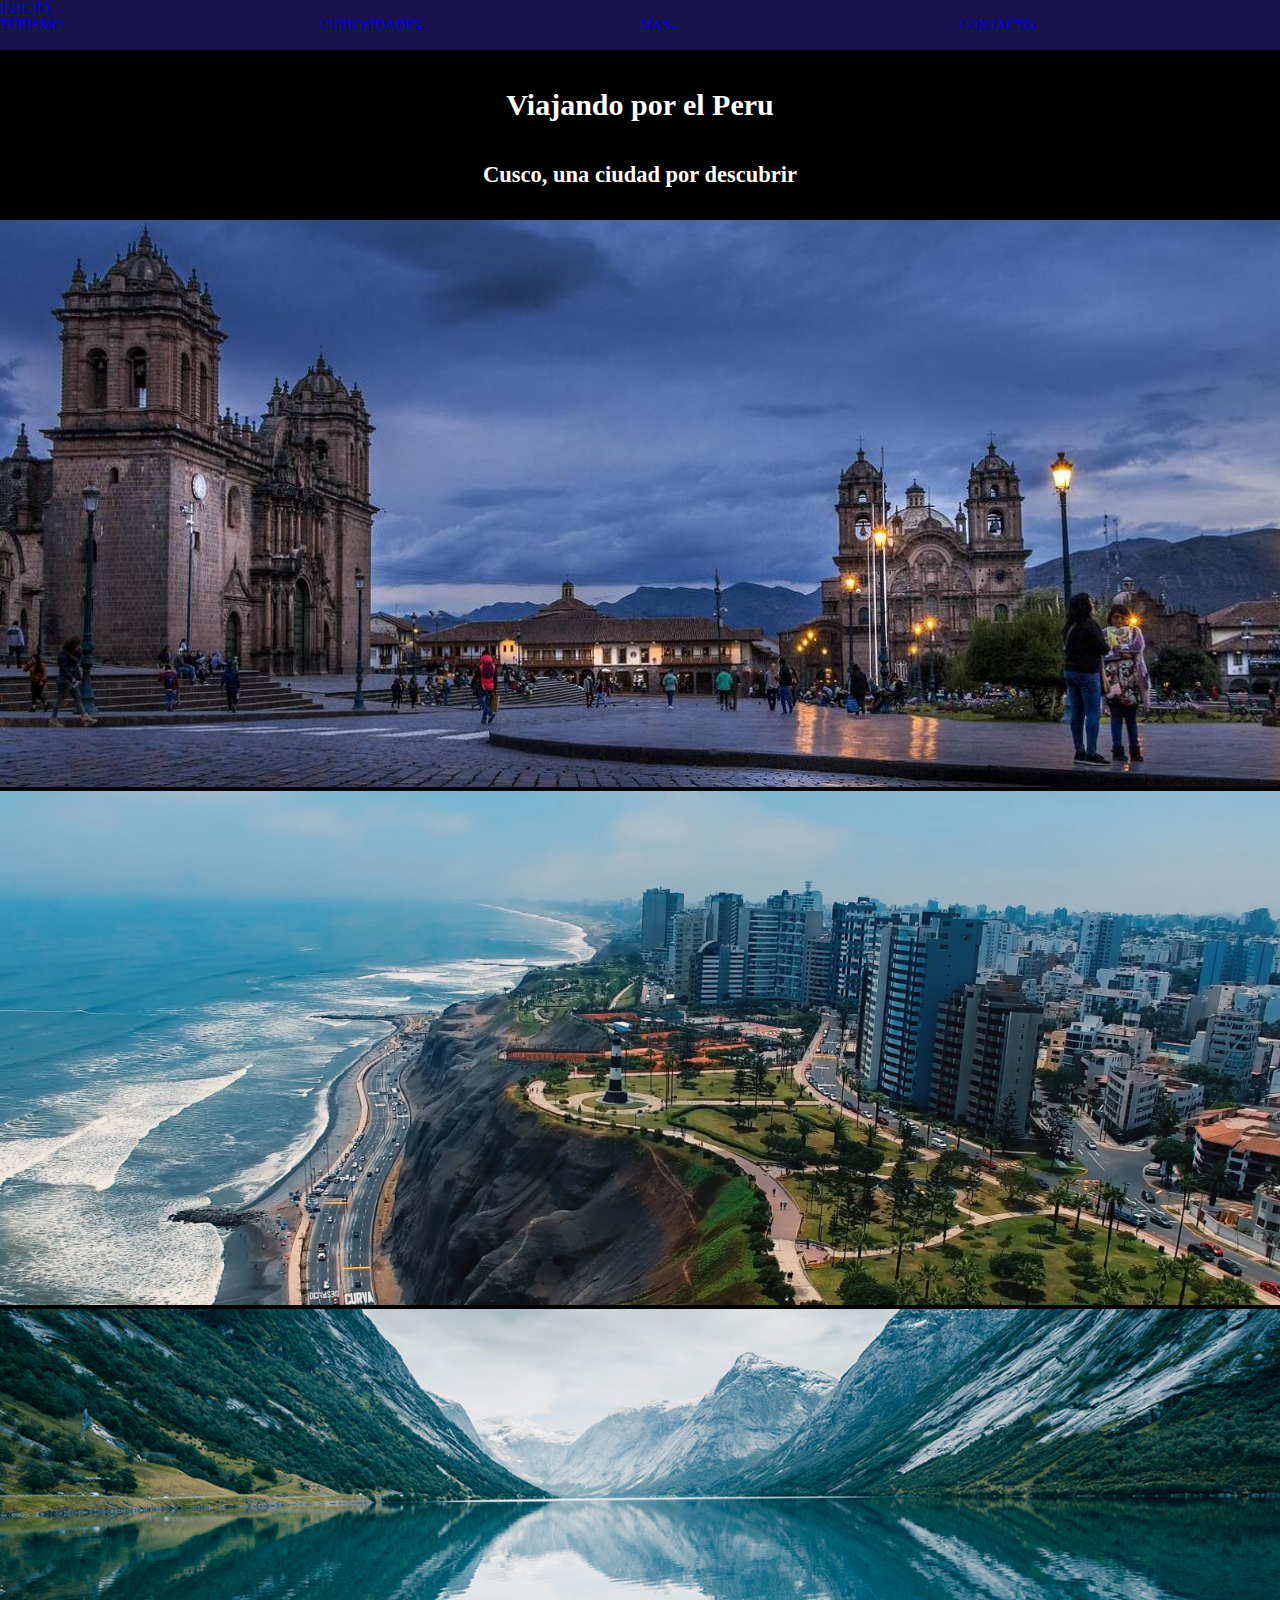
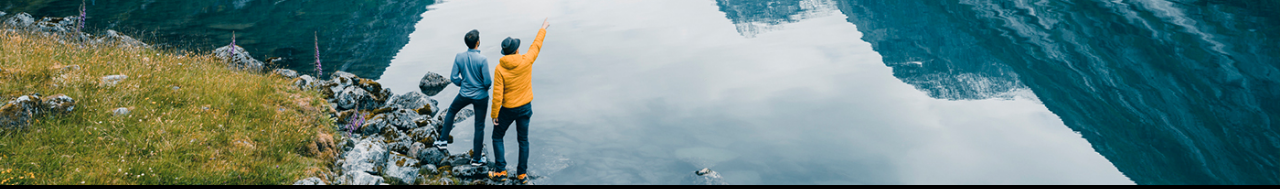
==== index.html @ b0b4d267 "proyecto maquetado con grid y fex" ====
<!DOCTYPE html>
<html lang="en">
<head>
    <meta charset="UTF-8">
    <meta http-equiv="X-UA-Compatible" content="IE=edge">
    <meta name="viewport" content="width=device-width, initial-scale=1.0">
    <title>Document</title>
    <link rel="stylesheet" href="./css/styles.css">
</head>
<body>
    <header>
        <div class="cabecera">
            <div>
                <a href="./index.html">INICIO</a>
            </div>
            <nav>     <!--barra de navegacion-->
                <ul>
                    <li><a href="./pages/turismo.html">TURISMO</a></li>
                    <li><a href="./pages/curiosidades.html">CURIOSIDADES</a></li>
                    <li><a href="./pages/more.html">MAS+</a></li>
                    <li><a href="./pages/contacts.html">CONTACTO</a></li>
                </ul>
            </nav>
        </div>
    </header>
    <main>
        <div class="info"><br>
            <h1>Viajando por el Peru</h1> <br>
            <h2>Cusco, una ciudad por descubrir</h2> <br>      
        </div>
        <img src="assets/foto.jpg" alt="Viajando">  
        <img src="assets/foto1.jpg" alt="Viajando">
        <img src="assets/foto2.jpg" alt="Viajando">
    </main>
</body>
</html>
---- css/styles.css ----
*{
    box-sizing: border-box;
    font-family: 'Baloo 2';
    margin: 0px;
    padding: 0px;
}
body{
    background-color: black;
    color: white;
}

header ul{
    list-style: none;
    font-size: 0 /*truco*/
}
header ul li{
    display: inline-block;
    width: 25%;
    position: relative;
    font-size: 14px;
}

/*encabezado INICIO*/
header{
    overflow: hidden;
    position: relative;
}
.cabecera{
    background: rgb(26, 18, 77);
    height: 50px;
}
main img{
    width:100%;
    background-position: center center;
}
main .info{
    text-align: center;
    font-size: 15px;
    color: white;
    line-height: 30px;
}
    
/*CURIOSIDADES*/
h1{
    text-align: center;
    color: white;
    line-height: 50px;
}
div img{
    background-position: center center;
    display: inline-block;
    margin: 10px;
    padding: 10px;
}

/*turismo*/
.container{
    display: flex;
    flex-direction: row;
    flex-wrap: wrap;
    justify-content: space-evenly;
    align-items: center;
}
.box{
    width: 450px;
    height: 570px;
}
.box-1{
    background-color: rgb(173, 212, 243);
}
.box-2{
    background-color: rgb(210, 230, 245);
}
.box-3{
    background-color: rgb(173, 212, 243);
}

.box img{
    background-position: center center;
}
h3{
    text-align: center;
    font-size: 20px;
    color: black;
    line-height: 30px; 
}
p{
    text-align: center;
    font-size: 17px;
    color: black;
    line-height: 30px; 
}


/*mas+*/
.container-grid{
    display: grid;
    grid-template-columns: 40% 60%;
    gap: 20px;
}

.box-4 {
    background-color: black;
}
.box-5 {
    background-color: black;
}


@media (max-width:576px){
    .container-grid{
        grid-template-columns: 1fr;
        grid-template-rows: repeat(6,1fr);
        grid-template-areas: 
        "box-4"
        "box-5"
        ;
    }
}
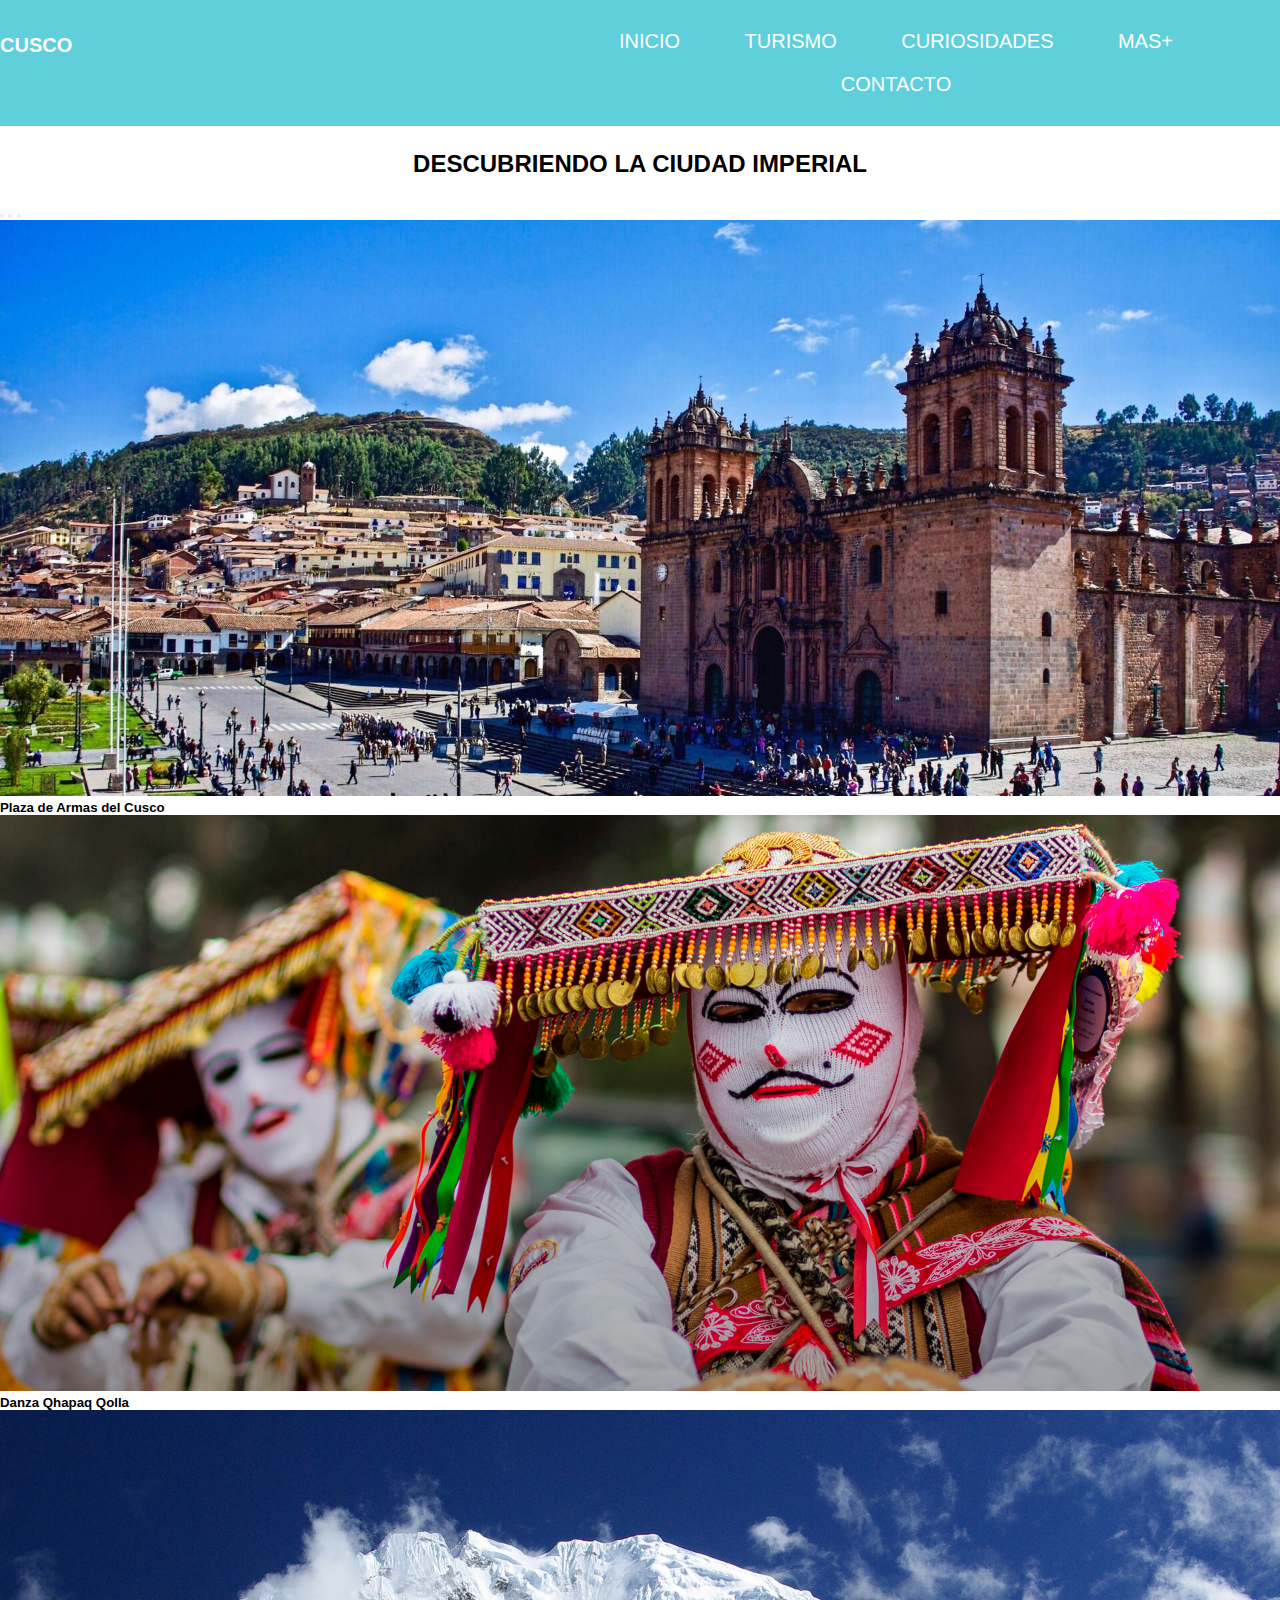
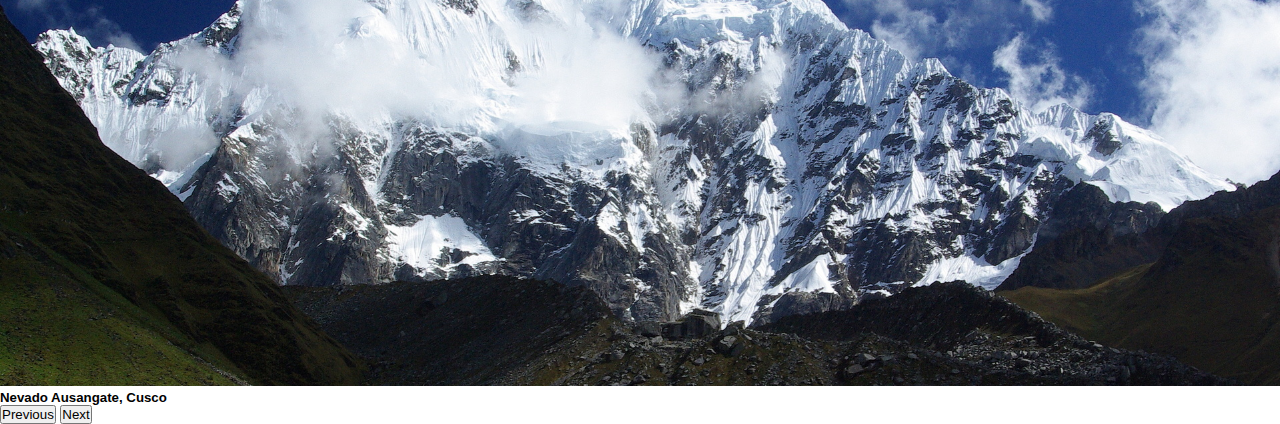
==== commit 953610a3: "agrege bootstrap" ====
--- a/index.html
+++ b/index.html
@@ -5,16 +5,18 @@
     <meta http-equiv="X-UA-Compatible" content="IE=edge">
     <meta name="viewport" content="width=device-width, initial-scale=1.0">
     <title>Document</title>
+    <link href="https://cdn.jsdelivr.net/npm/bootstrap@5.2.2/dist/css/bootstrap.min.css" rel="stylesheet" integrity="sha384-Zenh87qX5JnK2Jl0vWa8Ck2rdkQ2Bzep5IDxbcnCeuOxjzrPF/et3URy9Bv1WTRi" crossorigin="anonymous">
     <link rel="stylesheet" href="./css/styles.css">
 </head>
 <body>
-    <header>
-        <div class="cabecera">
-            <div>
-                <a href="./index.html">INICIO</a>
+    <header class="bloque">
+        <div class="centrar">
+            <div class="logo">
+                <h3>CUSCO</h3>
             </div>
-            <nav>     <!--barra de navegacion-->
+            <nav class="menu-principal">     <!--barra de navegacion-->
                 <ul>
+                    <li><a href="./index.html">INICIO</a></li>
                     <li><a href="./pages/turismo.html">TURISMO</a></li>
                     <li><a href="./pages/curiosidades.html">CURIOSIDADES</a></li>
                     <li><a href="./pages/more.html">MAS+</a></li>
@@ -22,15 +24,50 @@
                 </ul>
             </nav>
         </div>
-    </header>
-    <main>
-        <div class="info"><br>
-            <h1>Viajando por el Peru</h1> <br>
-            <h2>Cusco, una ciudad por descubrir</h2> <br>      
-        </div>
-        <img src="assets/foto.jpg" alt="Viajando">  
-        <img src="assets/foto1.jpg" alt="Viajando">
-        <img src="assets/foto2.jpg" alt="Viajando">
+    </header><br>
+    <h2>DESCUBRIENDO LA CIUDAD IMPERIAL</h2><br>  
+    <main class="container-1">
+        <section>
+            <div id="carouselExampleCaptions" class="carousel slide" data-bs-ride="false">
+                <div class="carousel-indicators">
+                  <button type="button" data-bs-target="#carouselExampleCaptions" data-bs-slide-to="0" class="active" aria-current="true" aria-label="Slide 1"></button>
+                  <button type="button" data-bs-target="#carouselExampleCaptions" data-bs-slide-to="1" aria-label="Slide 2"></button>
+                  <button type="button" data-bs-target="#carouselExampleCaptions" data-bs-slide-to="2" aria-label="Slide 3"></button>
+                </div>
+                <div class="carousel-inner">
+                  <div class="carousel-item active">
+                    <img src="assets/ft5.jpg" class="d-block w-100" alt="...">
+                    <div class="carousel-caption d-none d-md-block">
+                      <h5>Plaza de Armas del Cusco</h5>
+                    </div>
+                  </div>
+                  <div class="carousel-item">
+                    <img src="assets/ft4.jpg" class="d-block w-100" alt="...">
+                    <div class="carousel-caption d-none d-md-block">
+                      <h5>Danza Qhapaq Qolla</h5>
+                    </div>
+                  </div>
+                  <div class="carousel-item">
+                    <img src="assets/ft3.jpg" class="d-block w-100" alt="...">
+                    <div class="carousel-caption d-none d-md-block">
+                      <h5>Nevado Ausangate, Cusco</h5>
+                    </div>
+                  </div>
+                </div>
+                <button class="carousel-control-prev" type="button" data-bs-target="#carouselExampleCaptions" data-bs-slide="prev">
+                  <span class="carousel-control-prev-icon" aria-hidden="true"></span>
+                  <span class="visually-hidden">Previous</span>
+                </button>
+                <button class="carousel-control-next" type="button" data-bs-target="#carouselExampleCaptions" data-bs-slide="next">
+                  <span class="carousel-control-next-icon" aria-hidden="true"></span>
+                  <span class="visually-hidden">Next</span>
+                </button>
+              </div>
+        </section>
     </main>
+
+    <!--script-->
+    <script src="https://cdn.jsdelivr.net/npm/@popperjs/core@2.11.6/dist/umd/popper.min.js" integrity="sha384-oBqDVmMz9ATKxIep9tiCxS/Z9fNfEXiDAYTujMAeBAsjFuCZSmKbSSUnQlmh/jp3" crossorigin="anonymous"></script>
+    <script src="https://cdn.jsdelivr.net/npm/bootstrap@5.2.2/dist/js/bootstrap.min.js" integrity="sha384-IDwe1+LCz02ROU9k972gdyvl+AESN10+x7tBKgc9I5HFtuNz0wWnPclzo6p9vxnk" crossorigin="anonymous"></script>
 </body>
 </html>--- a/css/styles.css
+++ b/css/styles.css
@@ -1,34 +1,64 @@
 *{
     box-sizing: border-box;
-    font-family: 'Baloo 2';
+    font-family: 'Lucida Sans', 'Lucida Sans Regular', 'Lucida Grande', 'Lucida Sans Unicode', Geneva, Verdana, sans-serif;
     margin: 0px;
     padding: 0px;
 }
 body{
-    background-color: black;
-    color: white;
+    background-color: white;
+    color: black;
 }
 
-header ul{
-    list-style: none;
-    font-size: 0 /*truco*/
+
+/*INICIO*/
+
+/*Cabecera: Logo y Menu-principal*/
+.bloque{
+    width: 100%;
+    height: auto;
+    overflow: hidden;
+    background-color: rgb(94, 207, 219);
 }
-header ul li{
-    display: inline-block;
-    width: 25%;
-    position: relative;
-    font-size: 14px;
+.centrar{
+    width: 100%;
+    height: auto;
+    overflow: hidden;
+    margin: auto;
+    text-align: center;
+    padding: 20px 0px;
+}
+.logo{
+    margin-top: 10px;
+    width: 30%;
+    float: left;
+}
+.logo h3{
+    color: #fff;
+    text-align: left;
 }
 
-/*encabezado INICIO*/
-header{
-    overflow: hidden;
-    position: relative;
+.menu-principal{
+    width: 60%;
+    float: right;
 }
-.cabecera{
-    background: rgb(26, 18, 77);
-    height: 50px;
+
+.menu-principal div a{
+    display: flex;
 }
+
+.menu-principal ul li{
+    list-style: none;
+    display: inline-block;
+    padding: 10px 30px;
+}
+
+.menu-principal ul li a{
+    color: #fff;
+    text-decoration: none;
+    font-size: 20px;
+}
+
+/*CUERPO*/
 main img{
     width:100%;
     background-position: center center;
@@ -36,21 +66,20 @@
 main .info{
     text-align: center;
     font-size: 15px;
-    color: white;
+    color: black;
     line-height: 30px;
 }
     
 /*CURIOSIDADES*/
 h1{
     text-align: center;
-    color: white;
+    color: black;
     line-height: 50px;
 }
-div img{
-    background-position: center center;
-    display: inline-block;
-    margin: 10px;
-    padding: 10px;
+h2{
+    text-align: center;
+    color: black;
+    line-height: 40px;
 }
 
 /*turismo*/
@@ -62,7 +91,7 @@
     align-items: center;
 }
 .box{
-    width: 450px;
+    width: 430px;
     height: 570px;
 }
 .box-1{
@@ -99,12 +128,32 @@
     gap: 20px;
 }
 
-.box-4 {
-    background-color: black;
+
+/*contacto*/
+form{
+    width: 500px;
+    margin: auto;
+    background: rgb(94, 207, 219);
+    padding: 20px 50px;
+    box-sizing: border-box;
+    margin-top: 20px;
+    border-radius: 7px;
 }
-.box-5 {
-    background-color: black;
+form h2{
+    color: black;
+    text-align: center;
+    margin: 0;
+    font-size: 30px;
+    margin-bottom: 30px;
 }
+
+input textarea{
+    width: 100%;
+    margin-bottom: 20px;
+    padding: 7px;
+    box-sizing: border-box;
+}
+
 
 
 @media (max-width:576px){
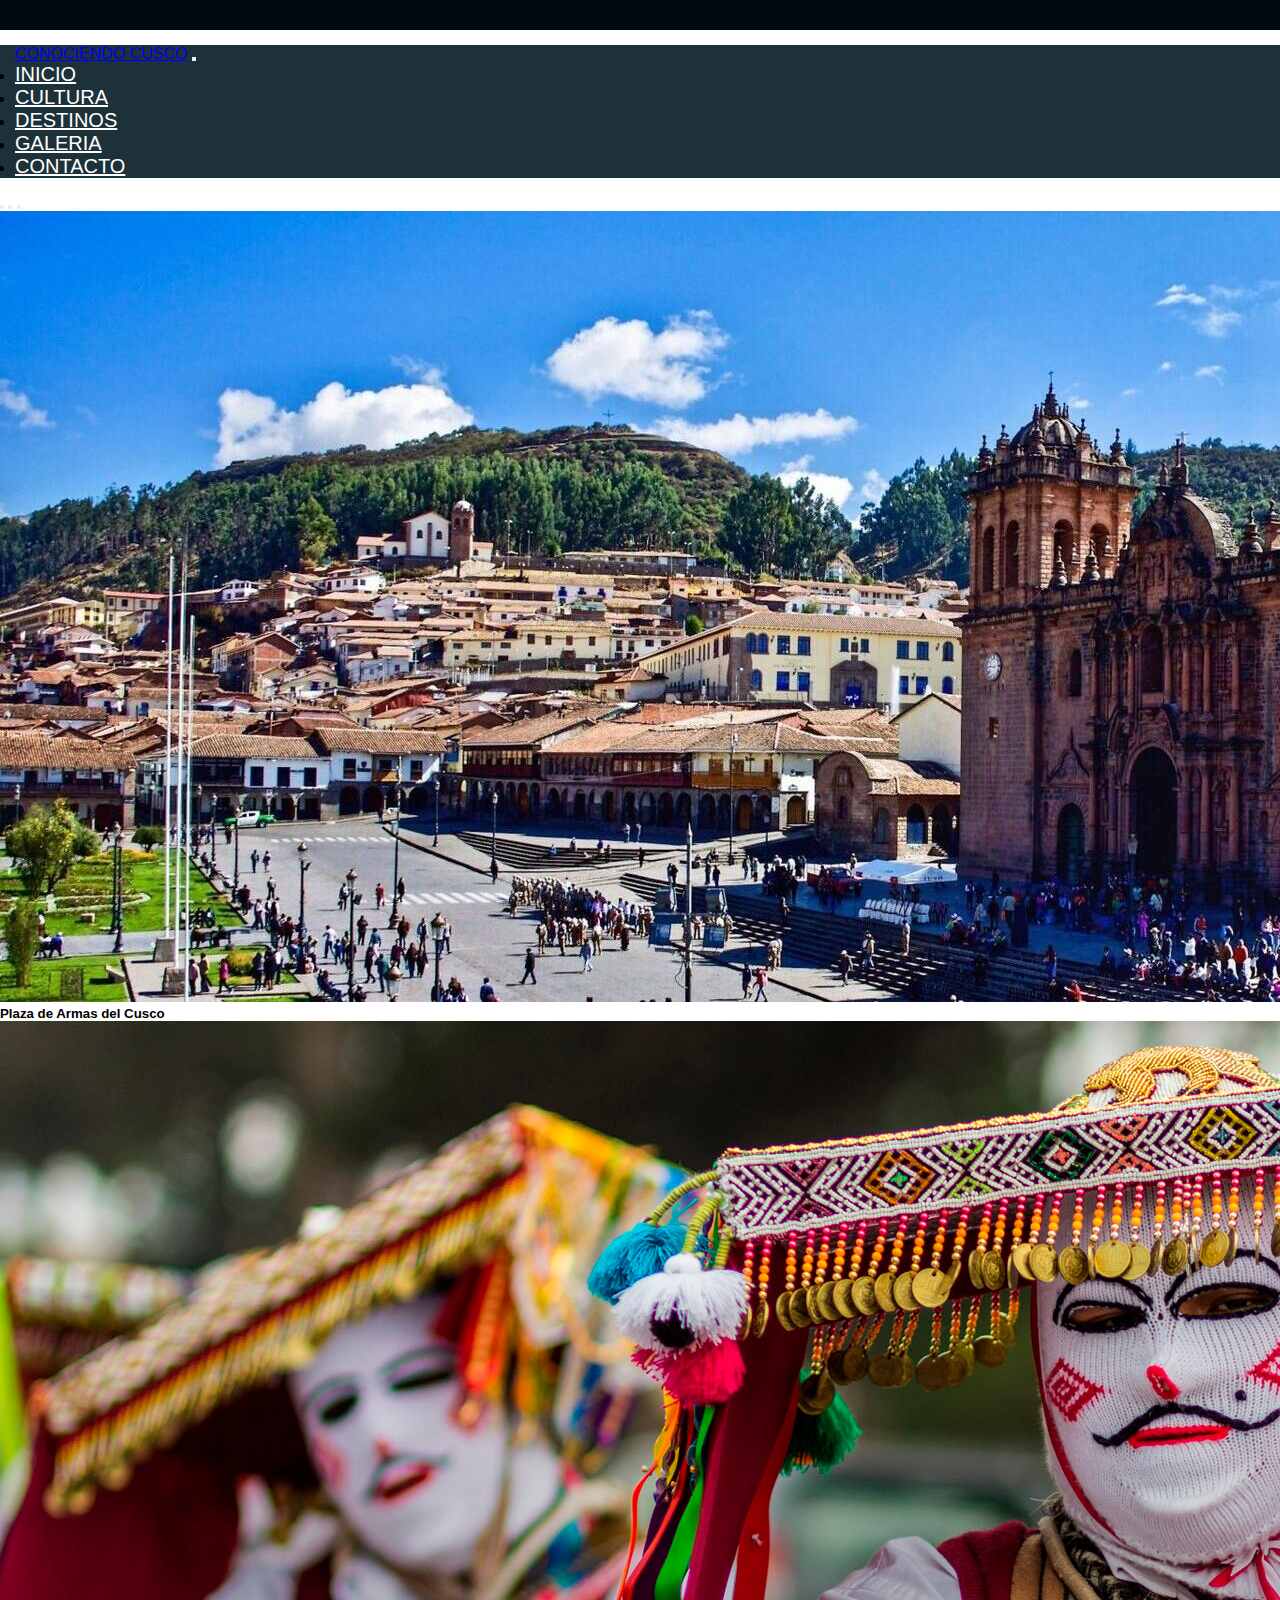
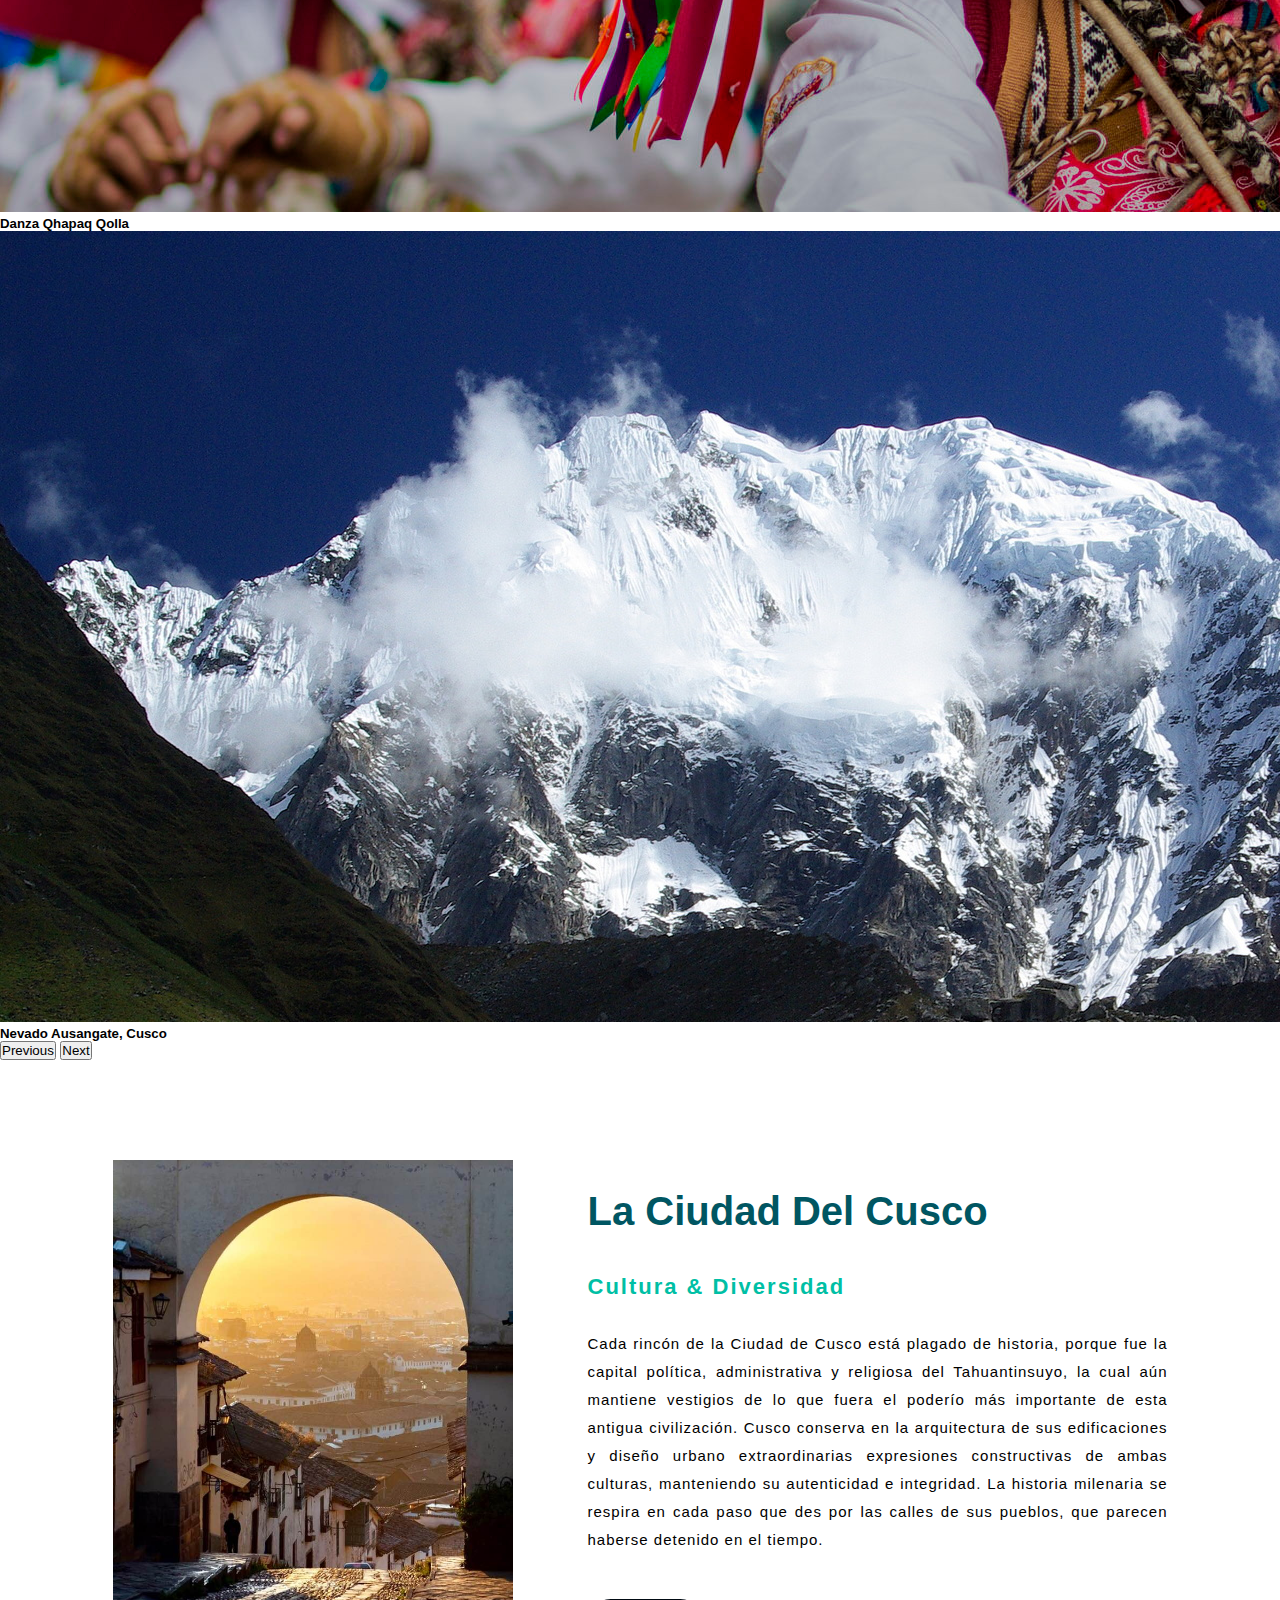
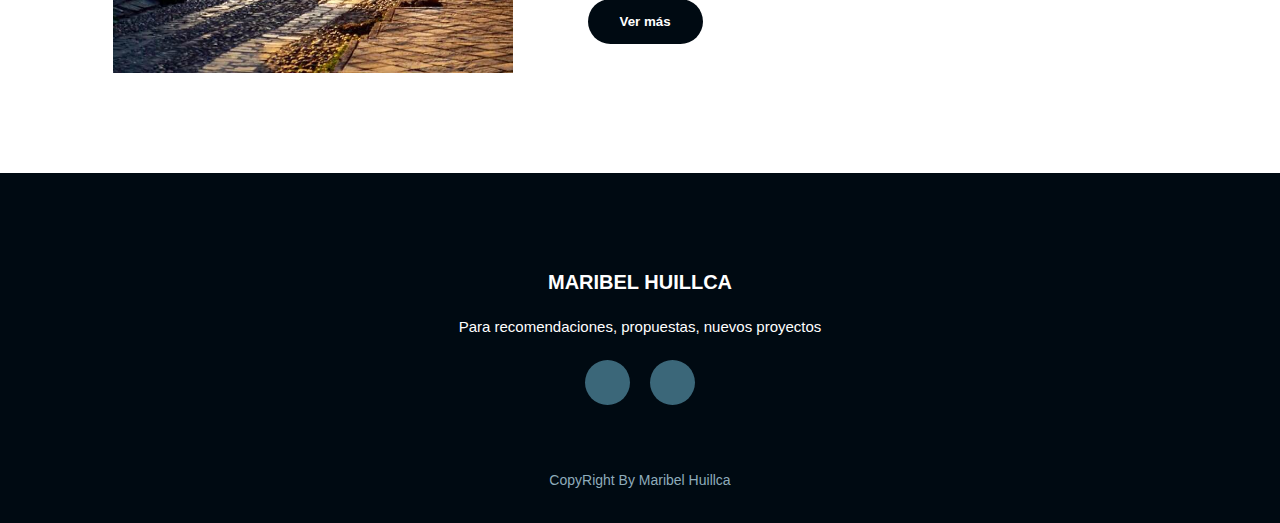
==== commit 3d1a8905: "Actualizacion de contenido" ====
--- a/index.html
+++ b/index.html
@@ -7,64 +7,101 @@
     <title>Document</title>
     <link href="https://cdn.jsdelivr.net/npm/bootstrap@5.2.2/dist/css/bootstrap.min.css" rel="stylesheet" integrity="sha384-Zenh87qX5JnK2Jl0vWa8Ck2rdkQ2Bzep5IDxbcnCeuOxjzrPF/et3URy9Bv1WTRi" crossorigin="anonymous">
     <link rel="stylesheet" href="./css/styles.css">
+    <link rel="stylesheet" href="https://cdnjs.cloudflare.com/ajax/libs/font-awesome/6.2.1/css/all.min.css" integrity="sha512-MV7K8+y+gLIBoVD59lQIYicR65iaqukzvf/nwasF0nqhPay5w/9lJmVM2hMDcnK1OnMGCdVK+iQrJ7lzPJQd1w==" crossorigin="anonymous" referrerpolicy="no-referrer" />
 </head>
 <body>
-    <header class="bloque">
-        <div class="centrar">
-            <div class="logo">
-                <h3>CUSCO</h3>
+    <!-- BARRA DE NAVEGACION -->
+    <div class="bloque">     </div>
+    <header>
+      <div class="container-fluid">
+        <nav class="navbar navbar-expand-md navbar-dark" style="background-color:#1c313a">
+            <div class="container-fluid">
+                <a href="./index.html" class="navbar-brand">CONOCIENDO CUSCO</a>
+                <button type="button" class="navbar-toggler" data-bs-toggle="collapse" data-bs-target="#MenuNavegacion">
+                    <span class="navbar-toggler-icon"></span>
+                </button>
+                <div id="MenuNavegacion" class="collapse navbar-collapse">
+                    <ul class="navbar-nav ms-auto">
+                        <li class="nav-item"><a class="nav-link colorbarra" href="./index.html">INICIO</a></li>
+                        <li class="nav-item"><a class="nav-link colorbarra" href="./pages/cultura.html">CULTURA</a></li>
+                        <li class="nav-item"><a class="nav-link colorbarra" href="./pages/destinos.html">DESTINOS</a></li>
+                        <li class="nav-item"><a class="nav-link colorbarra" href="./pages/galeria.html">GALERIA</a></li>
+                        <li class="nav-item"><a class="nav-link colorbarra" href="./pages/contacto.html">CONTACTO</a></li>
+                    </ul>
+                </div>
             </div>
-            <nav class="menu-principal">     <!--barra de navegacion-->
-                <ul>
-                    <li><a href="./index.html">INICIO</a></li>
-                    <li><a href="./pages/turismo.html">TURISMO</a></li>
-                    <li><a href="./pages/curiosidades.html">CURIOSIDADES</a></li>
-                    <li><a href="./pages/more.html">MAS+</a></li>
-                    <li><a href="./pages/contacts.html">CONTACTO</a></li>
-                </ul>
-            </nav>
-        </div>
-    </header><br>
-    <h2>DESCUBRIENDO LA CIUDAD IMPERIAL</h2><br>  
+        </nav> 
+      </div>
+    </header>
+
+  <!-- FIN BARRA DE NAVEGACION -->
+
+    <!-- CARRUSEL -->
     <main class="container-1">
         <section>
             <div id="carouselExampleCaptions" class="carousel slide" data-bs-ride="false">
                 <div class="carousel-indicators">
-                  <button type="button" data-bs-target="#carouselExampleCaptions" data-bs-slide-to="0" class="active" aria-current="true" aria-label="Slide 1"></button>
-                  <button type="button" data-bs-target="#carouselExampleCaptions" data-bs-slide-to="1" aria-label="Slide 2"></button>
-                  <button type="button" data-bs-target="#carouselExampleCaptions" data-bs-slide-to="2" aria-label="Slide 3"></button>
+                    <button type="button" data-bs-target="#carouselExampleCaptions" data-bs-slide-to="0" class="active" aria-current="true" aria-label="Slide 1"></button>
+                    <button type="button" data-bs-target="#carouselExampleCaptions" data-bs-slide-to="1" aria-label="Slide 2"></button>
+                    <button type="button" data-bs-target="#carouselExampleCaptions" data-bs-slide-to="2" aria-label="Slide 3"></button>
                 </div>
                 <div class="carousel-inner">
-                  <div class="carousel-item active">
-                    <img src="assets/ft5.jpg" class="d-block w-100" alt="...">
-                    <div class="carousel-caption d-none d-md-block">
-                      <h5>Plaza de Armas del Cusco</h5>
+                    <div class="carousel-item active">
+                        <img src="assets/ft5.jpg" class="d-block w-100" alt="...">
+                        <div class="carousel-caption d-none d-md-block">
+                        <h5>Plaza de Armas del Cusco</h5>
                     </div>
-                  </div>
-                  <div class="carousel-item">
+                </div>
+                <div class="carousel-item">
                     <img src="assets/ft4.jpg" class="d-block w-100" alt="...">
                     <div class="carousel-caption d-none d-md-block">
-                      <h5>Danza Qhapaq Qolla</h5>
+                        <h5>Danza Qhapaq Qolla</h5>
                     </div>
-                  </div>
-                  <div class="carousel-item">
+                </div>
+                <div class="carousel-item">
                     <img src="assets/ft3.jpg" class="d-block w-100" alt="...">
                     <div class="carousel-caption d-none d-md-block">
-                      <h5>Nevado Ausangate, Cusco</h5>
+                        <h5>Nevado Ausangate, Cusco</h5>
                     </div>
-                  </div>
+                </div>
                 </div>
                 <button class="carousel-control-prev" type="button" data-bs-target="#carouselExampleCaptions" data-bs-slide="prev">
-                  <span class="carousel-control-prev-icon" aria-hidden="true"></span>
-                  <span class="visually-hidden">Previous</span>
+                    <span class="carousel-control-prev-icon" aria-hidden="true"></span>
+                    <span class="visually-hidden">Previous</span>
                 </button>
                 <button class="carousel-control-next" type="button" data-bs-target="#carouselExampleCaptions" data-bs-slide="next">
-                  <span class="carousel-control-next-icon" aria-hidden="true"></span>
-                  <span class="visually-hidden">Next</span>
+                    <span class="carousel-control-next-icon" aria-hidden="true"></span>
+                    <span class="visually-hidden">Next</span>
                 </button>
-              </div>
+            </div>
         </section>
     </main>
+
+    <!-- SECTION -->
+    <section class="about">
+        <div class="main">
+            <img src="./assets/santa ana.jpg">
+            <div class="about-text">
+                <h2>La ciudad del Cusco</h2>
+                <h5>Cultura & diversidad</h5>
+                <p>Cada rincón de la Ciudad de Cusco está plagado de historia, porque fue la capital política, administrativa y religiosa del Tahuantinsuyo, la cual aún mantiene vestigios de lo que fuera el poderío más importante de esta antigua civilización.  Cusco conserva en la arquitectura de sus edificaciones y diseño urbano extraordinarias expresiones constructivas de ambas culturas, manteniendo su autenticidad e integridad. La historia milenaria se respira en cada paso que des por las calles de sus pueblos, que parecen haberse detenido en el tiempo. </p>
+                <button type="button"><a href="./pages/cultura.html">Ver más</a></button>
+            </div>
+        </div>
+    </section>
+
+    <!-- FOOTER -->
+    <footer>
+        <div class="footer-container">
+            <p>MARIBEL HUILLCA</p>
+            <p>Para recomendaciones, propuestas, nuevos proyectos</p>
+            <div class="social">
+                <a href="#"><i class="fa-brands fa-facebook"></i></a>
+                <a href="#"><i class="fa-brands fa-instagram"></i></a>
+            </div>
+            <p class="end">CopyRight By Maribel Huillca</p>
+        </div>
+    </footer>
 
     <!--script-->
     <script src="https://cdn.jsdelivr.net/npm/@popperjs/core@2.11.6/dist/umd/popper.min.js" integrity="sha384-oBqDVmMz9ATKxIep9tiCxS/Z9fNfEXiDAYTujMAeBAsjFuCZSmKbSSUnQlmh/jp3" crossorigin="anonymous"></script>
--- a/css/styles.css
+++ b/css/styles.css
@@ -10,159 +10,744 @@
 }
 
 
-/*INICIO*/
-
-/*Cabecera: Logo y Menu-principal*/
+/*-----------------------------------------------INICIO------------------------------------------------------*/
 .bloque{
+    height: 30px;
+    background-color: #000a12;
+}
+/*BARRA DE NAVEGACION*/
+header{
+    background-color: #1c313a;
+}
+.colorbarra{
+    color: white;
+    font-size: 20px;
+}
+.container-fluid .container-fluid{
+    margin: 15px;
+}
+/*FIN BARRA DE NAVEGACION*/
+
+/*CUERPO INICIO*/
+.about{
     width: 100%;
+    padding: 100px 0px;
+    background-color: white;
+}
+.about img{
     height: auto;
+    width: 400px;
+}
+.about-text{
+    width: 580px;
+}
+.main{
+    width: 1130px;
+    max-width: 95%;
+    margin: 0 auto;
+    display: flex;
+    align-items: center;
+    justify-content: space-around;
+}
+.about-text h2{
+    color: #005662;
+    font-size: 40px;
+    text-transform: capitalize;
+    margin-bottom: 40px;
+    text-align: left;
+}
+.about-text h5{
+    color: #00bfa5;
+    letter-spacing: 2px;
+    font-size: 22px;
+    margin-bottom: 30px;
+    text-transform: capitalize;
+}
+.about-text p{
+    letter-spacing: 1px;
+    line-height: 28px;
+    font-size: 15px;
+    margin-bottom: 45px;
+    text-align: justify;
+}
+.about button{
+    background-color: #000a12;
+    border: 2px solid transparent;
+    font-weight: bold;
+    padding: 13px 30px;
+    border-radius: 30px;
+    transition: .4s;
+}
+.about button a{
+    color: white;
+    text-decoration: none;
+}
+.about button:hover{
+    border: 2px solid #00bfa5;
+    cursor: pointer;
+}
+/*FIN CUERPO*/
+/*FOOTER*/
+footer{
+    position: relative;
+    bottom: 0;
+    width: 100%;
+    height: 350px;
+    background:  #000a12;
+    display: flex;
+    flex-direction: column;
+    align-items: center;
+    justify-content: center;
+}
+
+.footer-container{
+    width: 100%;
+    height: 300px;
+    display: flex;
+    flex-direction: column;
+    align-items: center;
+    justify-content: center;
+}
+
+footer p:nth-child(1){
+    font-size: 20px;
+    color: white;
+    margin-bottom: 20px;
+    font-weight: bold;
+}
+footer p:nth-child(2){
+    font-size: 15px;
+    color: white;
+    width: 500px;
+    text-align: center;
+    line-height: 26px;
+}
+.social{
+    display: flex;
+}
+.social a{
+    width: 45px;
+    height: 45px;
+    display: flex;
+    align-items: center;
+    justify-content: center;
+    background: #3b6779;
+    border-radius: 50%;
+    margin: 20px 10px;
+    color: white;
+    text-decoration: none;
+    font-size: 20px;
+}
+.social a:hover{
+    transform: scale(1.3);
+    transition: 0.3s;
+}
+.end{
+    position: absolute;
+    color: #8eacbb;
+    bottom: 35px;
+    font-size: 14px;
+}
+/*FIN DEL FOOTER*/
+
+/*-------------------------------------------FIN INICIO------------------------------------------------------*/
+/*---------------------------------------------CULTURA------------------------------------------------------*/
+.letras{
+    background: white;
+    width: 100%;
+    padding: 50px 60px;
+}
+.title h2{
+    color: #02535c;
+    font-size: 40px;
+    margin: 15px auto;
+    text-align: center;
+}
+.box-letras{
+    display: flex;
+    width: auto;
+    padding: 0px 10px;
+}
+.card-text{
+    width: 32%;
+    height: 345px;
+    padding: 20px 25px;
+    background: #bbe4e9;
+    border-radius: 20px;
+    margin: 15px 15px;
+    position: relative;
     overflow: hidden;
-    background-color: rgb(94, 207, 219);
-}
-.centrar{
-    width: 100%;
-    height: auto;
+}
+.card-text-1{
+    width: 32%;
+    height: 345px;
+    padding: 20px 25px;
+    background: #bbe4e9;
+    border-radius: 20px;
+    margin: 15px 15px;
+    position: relative;
     overflow: hidden;
-    margin: auto;
+}
+.card-text h5{
+    color: #1c313a;
+    font-size: 23px;
     text-align: center;
     padding: 20px 0px;
 }
-.logo{
-    margin-top: 10px;
+.card-text p{
+    color: black;
+    text-align: justify;
+    font-size: 15px;
+    line-height: 27px;
+    margin: 0px 10px;
+}
+.card-text-1 img{
+    width: 450px;
+    height: auto;
+}
+
+/*------------------------------------------FIN CULTURA------------------------------------------------------*/
+/*---------------------------------------------DESTINOS------------------------------------------------------*/
+/*CUERPO INICIO*/
+.info-1{
+    width: 100%;
+    padding: 50px 0px;
+    background-color: white;
+}
+.info-1 img{
+    height: auto;
+    width: 430px;
+}
+.info-1-text{
+    width: 550px;
+    padding: 30px 0px;
+}
+.main-1{
+    width: 1130px;
+    max-width: 100%;
+    margin: 10px auto;
+    display: flex;
+    align-items: center;
+    justify-content: space-around;
+}
+.info-1-text h2{
+    color: #005662;
+    font-size: 33px;
+    text-transform: capitalize;
+    margin-bottom: 20px;
+    text-align: left;
+}
+.info-1-text h5{
+    color: #00bfa5;
+    letter-spacing: 2px;
+    font-size: 20px;
+    margin-bottom: 30px;
+    text-transform: capitalize;
+}
+.info-1-text p{
+    letter-spacing: 1px;
+    line-height: 28px;
+    font-size: 15px;
+    margin-bottom: 10px;
+    text-align: justify;
+}
+/*FIN CUERPO*/
+/*-----------------------------------------FIN DESTINOS------------------------------------------------------*/
+/*----------------------------------------------GALERIA------------------------------------------------------*/
+.gallery-container{
+    display: grid;
+    grid-template-columns: repeat(6, 1fr);
+    grid-auto-flow: 150px;
+    padding: 30px;
+    grid-gap: 10px;
+}   
+.gallery-img{
+    width: 100%;
+    height: 100%;
+    object-fit: cover;
+}
+
+.gallery-item:nth-child(1){
+    grid-column-start: span 2;
+}
+.gallery-item:nth-child(2){
+    grid-column-start: span 2;
+}
+.gallery-item:nth-child(3){
+    grid-column-start: span 2;
+}
+.gallery-item:nth-child(4){
+    grid-column-start: span 2;
+    grid-row-start: span 2;
+}
+.gallery-item:nth-child(6){
+    grid-column-start: span 3;
+}
+.gallery-item:nth-child(7){
+    grid-column-start: span 2;
+}
+.gallery-item:nth-child(8){
+    grid-column-start: span 2;
+}
+.gallery-item:nth-child(12){
+    grid-column-start: span 3;
+    grid-row-start: span 2;
+}
+/*-----------------------------------------FIN GALERIA------------------------------------------------------*/
+/*------------------------------------------CONTACTO--------------------------------------------------------*/
+.contact-box{
+    width: 80%;
+    margin-left: auto;
+    margin-right: auto;
+    padding: 2em;
+    background-color: white;
+}
+.contact-wrapper{
+    box-shadow: 0 0 10px 0;
+    height: auto;
+    display: flex;
+}
+.contact-form{
+    background: #005662;
+    padding: 30px 0px;
+    width: 70%;
+}
+.contact-form form{
+    display: grid;
+    grid-template-columns: 1fr 1fr;
+}
+.contact-form form .block{
+    grid-column: 1/3;
+}
+.contact-form form p{
+    margin: 0 10px;
+    padding: 10px;
+}
+.contact-form h3{
+    color: white;
+    padding: 20px;
+}
+.contact-form form label{
+    color: white;
+}
+.contact-form form button,
+.contact-form form input,
+.contact-form form textarea{
+    width: 100%;
+    padding: 0.7em;
+    border: none;
+    background: none;
+    border-bottom: 2px solid #00bfa5;
+    outline: 0;
+    color: white;
+}
+.contact-form form button{
+    background: #00bfa5;
+    color: white;
+    border: 0;
+    text-transform: uppercase;
+    padding: 1.5em;
+}
+.contact-form form button:hover,
+.contact-form form button:focus{
+    background: #00bfa5;
+    color: white;
+}
+
+.contact-info{
+    background-color: #1c313a;
+    padding: 30px 30px;
     width: 30%;
-    float: left;
-}
-.logo h3{
-    color: #fff;
-    text-align: left;
-}
-
-.menu-principal{
-    width: 60%;
-    float: right;
-}
-
-.menu-principal div a{
-    display: flex;
-}
-
-.menu-principal ul li{
+}
+
+.contact-info ul,
+.contact-info p{
+    text-align: justify;
+    color: white;
+    font-size: 14px;
+}
+
+.contact-info ul li{
     list-style: none;
-    display: inline-block;
-    padding: 10px 30px;
-}
-
-.menu-principal ul li a{
-    color: #fff;
-    text-decoration: none;
-    font-size: 20px;
-}
-
-/*CUERPO*/
-main img{
-    width:100%;
-    background-position: center center;
-}
-main .info{
-    text-align: center;
-    font-size: 15px;
-    color: black;
-    line-height: 30px;
-}
-    
-/*CURIOSIDADES*/
-h1{
-    text-align: center;
-    color: black;
-    line-height: 50px;
-}
-h2{
-    text-align: center;
-    color: black;
-    line-height: 40px;
-}
-
-/*turismo*/
-.container{
-    display: flex;
-    flex-direction: row;
-    flex-wrap: wrap;
-    justify-content: space-evenly;
-    align-items: center;
-}
-.box{
-    width: 430px;
-    height: 570px;
-}
-.box-1{
-    background-color: rgb(173, 212, 243);
-}
-.box-2{
-    background-color: rgb(210, 230, 245);
-}
-.box-3{
-    background-color: rgb(173, 212, 243);
-}
-
-.box img{
-    background-position: center center;
-}
-h3{
-    text-align: center;
-    font-size: 20px;
-    color: black;
-    line-height: 30px; 
-}
-p{
-    text-align: center;
-    font-size: 17px;
-    color: black;
-    line-height: 30px; 
-}
-
-
-/*mas+*/
-.container-grid{
-    display: grid;
-    grid-template-columns: 40% 60%;
-    gap: 20px;
-}
-
-
-/*contacto*/
-form{
-    width: 500px;
-    margin: auto;
-    background: rgb(94, 207, 219);
-    padding: 20px 50px;
-    box-sizing: border-box;
-    margin-top: 20px;
-    border-radius: 7px;
-}
-form h2{
-    color: black;
-    text-align: center;
-    margin: 0;
-    font-size: 30px;
-    margin-bottom: 30px;
-}
-
-input textarea{
-    width: 100%;
-    margin-bottom: 20px;
-    padding: 7px;
-    box-sizing: border-box;
-}
-
-
-
+    padding: 5px 0px;
+}
+.contact-info ul li i{
+    padding: 0px 10px;
+}
+
+/*-------------------------------------FIN CONTACTO------------------------------------------*/
+
+
+/*--------------------------TAMAÑO CELULAR--------------------------------*/
 @media (max-width:576px){
-    .container-grid{
-        grid-template-columns: 1fr;
-        grid-template-rows: repeat(6,1fr);
-        grid-template-areas: 
-        "box-4"
-        "box-5"
-        ;
-    }
-}
+    .colorbarra{
+        color: white;
+        font-size: 17px;
+    }
+    /*---------cuerpo inicio----------*/
+    .about{
+        padding: 30px 0px;
+    }
+    .main{
+        width: auto;
+        margin: 0 auto;
+        display: block;
+        align-items: center;
+        justify-content: space-around;   
+    }
+    .about img{
+        height: auto;
+        width: 100%;
+        padding: 10px 15px;
+    }
+    .about-text{
+        width: auto;
+        padding: 30px 15px;
+    }
+    .about-text h2{
+        text-align: center;
+        font-size: 30px;
+    }
+    .about-text h5{
+        text-align: center;
+        font-size: 18px;
+    }
+    .about-text p{
+        font-size: 13px;
+        padding: 0px 10px;
+    }
+    /*---------footer----------*/
+    footer{
+        height: 300px;
+        width: auto;
+        background:  #000a12;
+    }
+    .footer-container{
+        width: 100%;
+        height: 300px;
+    }
+    footer p:nth-child(1){
+        font-size: 17px;
+        color: white;
+        margin-bottom: 10px;
+        font-weight: bold;
+    }
+    footer p:nth-child(2){
+        font-size: 14px;
+        color: white;
+        width: 300px;
+        text-align: center;
+        line-height: 15px;
+    }
+    .social{
+        display: flex;
+    }
+    .social a{
+        width: 35px;
+        height: 35px;
+        font-size: 20px;
+    }
+    .end{
+        position: absolute;
+        color: #8eacbb;
+        bottom: 30px;
+        font-size: 14px;
+    }
+    /*--FIN FOOTER--*/    
+    /*---------fin body inicio----------*/
+
+    /*----------FIN CULTURA-----------*/
+    .letras{
+        padding: 30px 0px;   
+    }
+    .box-letras{
+        width: auto;
+        margin: 0 auto;
+        display: block;
+        align-items: center;
+        justify-content: space-around; 
+    }
+    .card-text{
+        width: auto;
+        height: auto;
+        padding: 30px 15px;
+    }
+
+    .card-text-1{
+        width: auto;
+        height: auto;
+        padding: 10px 0px;
+
+    }
+    .card-text-1 img{
+        width: 450px;
+        height: auto;
+    }
+
+    /*----------FIN CULTURA-----------*/
+
+    /*---------body destinos----------*/
+    .info-1{
+        padding: 30px 0px;
+    }
+    .main-1{
+        width: auto;
+        margin: 0 auto;
+        display: block;
+        align-items: center;
+        justify-content: space-around;
+    }
+    .info-1 img{
+        height: auto;
+        width: 100%;
+        padding: 10px 15px;
+    }
+    .info-1-text{
+        width: auto;
+        padding: 30px 15px;
+    }
+    .info-1-text h2{
+        text-align: center;
+    }
+    .info-1-text h5{
+        text-align: center;
+    }
+    /*---------fin body destinos----------*/
+    /*------------galeria-----------------*/
+    .gallery-container{
+        grid-auto-flow: 100px;
+    }
+    .gallery-item:nth-child(1){
+        grid-column-start: span 6;
+    }
+    .gallery-item:nth-child(2){
+        grid-column-start: span 6;
+    }
+    .gallery-item:nth-child(3){
+        grid-column-start: span 6;
+    }
+    .gallery-item:nth-child(4){
+        grid-column-start: span 6;
+    }
+    .gallery-item:nth-child(5){
+        grid-column-start: span 6;
+    }    
+    .gallery-item:nth-child(6){
+        grid-column-start: span 6;
+    }
+    .gallery-item:nth-child(7){
+        grid-column-start: span 6;
+    }
+    .gallery-item:nth-child(8){
+        grid-column-start: span 6;
+    }
+    .gallery-item:nth-child(9){
+        grid-column-start: span 6;
+    }
+    .gallery-item:nth-child(10){
+        grid-column-start: span 6;
+    }
+    .gallery-item:nth-child(11){
+        grid-column-start: span 6;
+    }
+    .gallery-item:nth-child(12){
+        grid-column-start: span 6;
+    }
+    .gallery-item:nth-child(13){
+        grid-column-start: span 6;
+    }
+    .gallery-item:nth-child(14){
+        grid-column-start: span 6;
+    }
+    .gallery-item:nth-child(15){
+        grid-column-start: span 6;
+    }
+     /*------fin PAGE Galeria------*/
+    /*------PAGE CONTACTO------*/
+    .contact-box{
+        width: 90%;
+        padding: 30px 0px;
+    }
+    .contact-wrapper{
+        width: auto;
+        margin: 0 auto;
+        display: block;
+        align-items: center;
+        justify-content: space-around;
+    }
+    .contact-form{
+        height: auto;
+        width: 100%;
+        padding: 10px 15px;
+    }
+    .contact-info{
+        width: auto;
+        padding: 30px 30px;
+    }
+    /*FIN PAGE CONTACTO*/
+}
+/*----------------------FIN MODELADO TAMAÑO CELULAR----------------------*/
+
+/*--------------------------TAMAÑO TABLET--------------------------------*/
+@media (min-width:768px) and (max-width:1024px){
+    .colorbarra{
+        color: white;
+        font-size: 17px;
+    }
+    /*---------cuerpo inicio----------*/
+    .about{
+        padding: 30px 0px;
+    }
+    .main{
+        width: auto;
+        margin: 0 auto;
+        display: flex;
+        align-items: center;
+        justify-content: space-around;   
+    }
+    .about img{
+        height: auto;
+        width: 30%;
+        padding: 10px 5px;
+    }
+    .about-text{
+        width: 70%;
+        padding: 15px 15px;
+    }
+    .about-text h2{
+        text-align: left;
+        font-size: 30px;
+        margin-bottom: 15px;
+        padding: 0px 10px;
+    }
+    .about-text h5{
+        text-align: left;
+        font-size: 18px;
+        margin-bottom: 10px;
+        padding: 0px 10px;
+    }
+    .about-text p{
+        font-size: 13px;
+        padding: 0px 10px;
+        margin-bottom: 20px;
+    }
+    .about button{
+        padding: 13px 30px;
+    }
+
+    /*PAGE CULTURA TABLET*/
+    .letras{
+        padding: 50px 0px;
+    }
+    .title h2{
+        font-size: 30px;
+    }
+    .box-letras{
+        display: flex;
+        width: auto;
+        padding: 5px 5px;
+    }
+    .card-text{
+        width: 32%;
+        height: auto;
+        margin: 7px 12px;
+        padding: 30px 5px;
+    }
+    .card-text-1{
+        width: 36%;
+        height: auto;
+        margin: 7px 10px;
+    }
+    .card-text h5{
+        color: #1c313a;
+        font-size: 18px;
+        text-align: center;
+        padding: 5px 0px;
+    }
+    .card-text p{
+        text-align: justify;
+        font-size: 12px;
+        line-height: 18px;
+        padding: 10px 0px;
+    }
+    .card-text-1 img{
+        width: 370px;
+        height: auto;
+        padding: 10px 0px;
+        margin: 2px 1px;
+    }
+    /*fin de cultura*/
+    /*destino*/
+    .info-1{
+        width: auto;
+        padding: 30px 15px;
+        background-color: white;
+    }
+    .info-1 img{
+        height: auto;
+        width: 40%;
+        padding: 30px 15px;
+    }
+    .info-1-text{
+        width: 60%;
+        padding: 30px 15px;
+    }
+    .main-1{
+        width: 768px;
+        max-width: 100%;
+        margin: 10px auto;
+        display: flex;
+        align-items: center;
+        justify-content: space-around;
+    }
+    .info-1-text h2{
+        color: #005662;
+        font-size: 30px;
+        text-transform: capitalize;
+        margin-bottom: 15px;
+        text-align: left;
+    }
+    .info-1-text h5{
+        color: #00bfa5;
+        letter-spacing: 2px;
+        font-size: 18px;
+        margin-bottom: 10px;
+        text-transform: capitalize;
+    }
+    .info-1-text p{
+        letter-spacing: 1px;
+        line-height: 20px;
+        font-size: 12px;
+        margin-bottom: 10px;
+        text-align: justify;
+    }
+    /*destino*/
+
+    /*contacto*/
+    .contact-box{
+        width: 97%;
+        margin-left: auto;
+        margin-right: auto;
+    }
+    .contact-form{
+        width: 65%;
+    }
+    .contact-form h3{
+        color: white;
+        padding: 20px;
+        text-align: center;
+    }
+    .contact-info{
+        background-color: #1c313a;
+        padding: 30px 15px;
+        width: 35%;
+    }
+    .contact-info ul li{
+        list-style: none;
+        padding: 5px 0px;
+    }
+    .contact-info ul li i{
+        padding: 0px 10px;
+    }
+    /*contacto*/
+}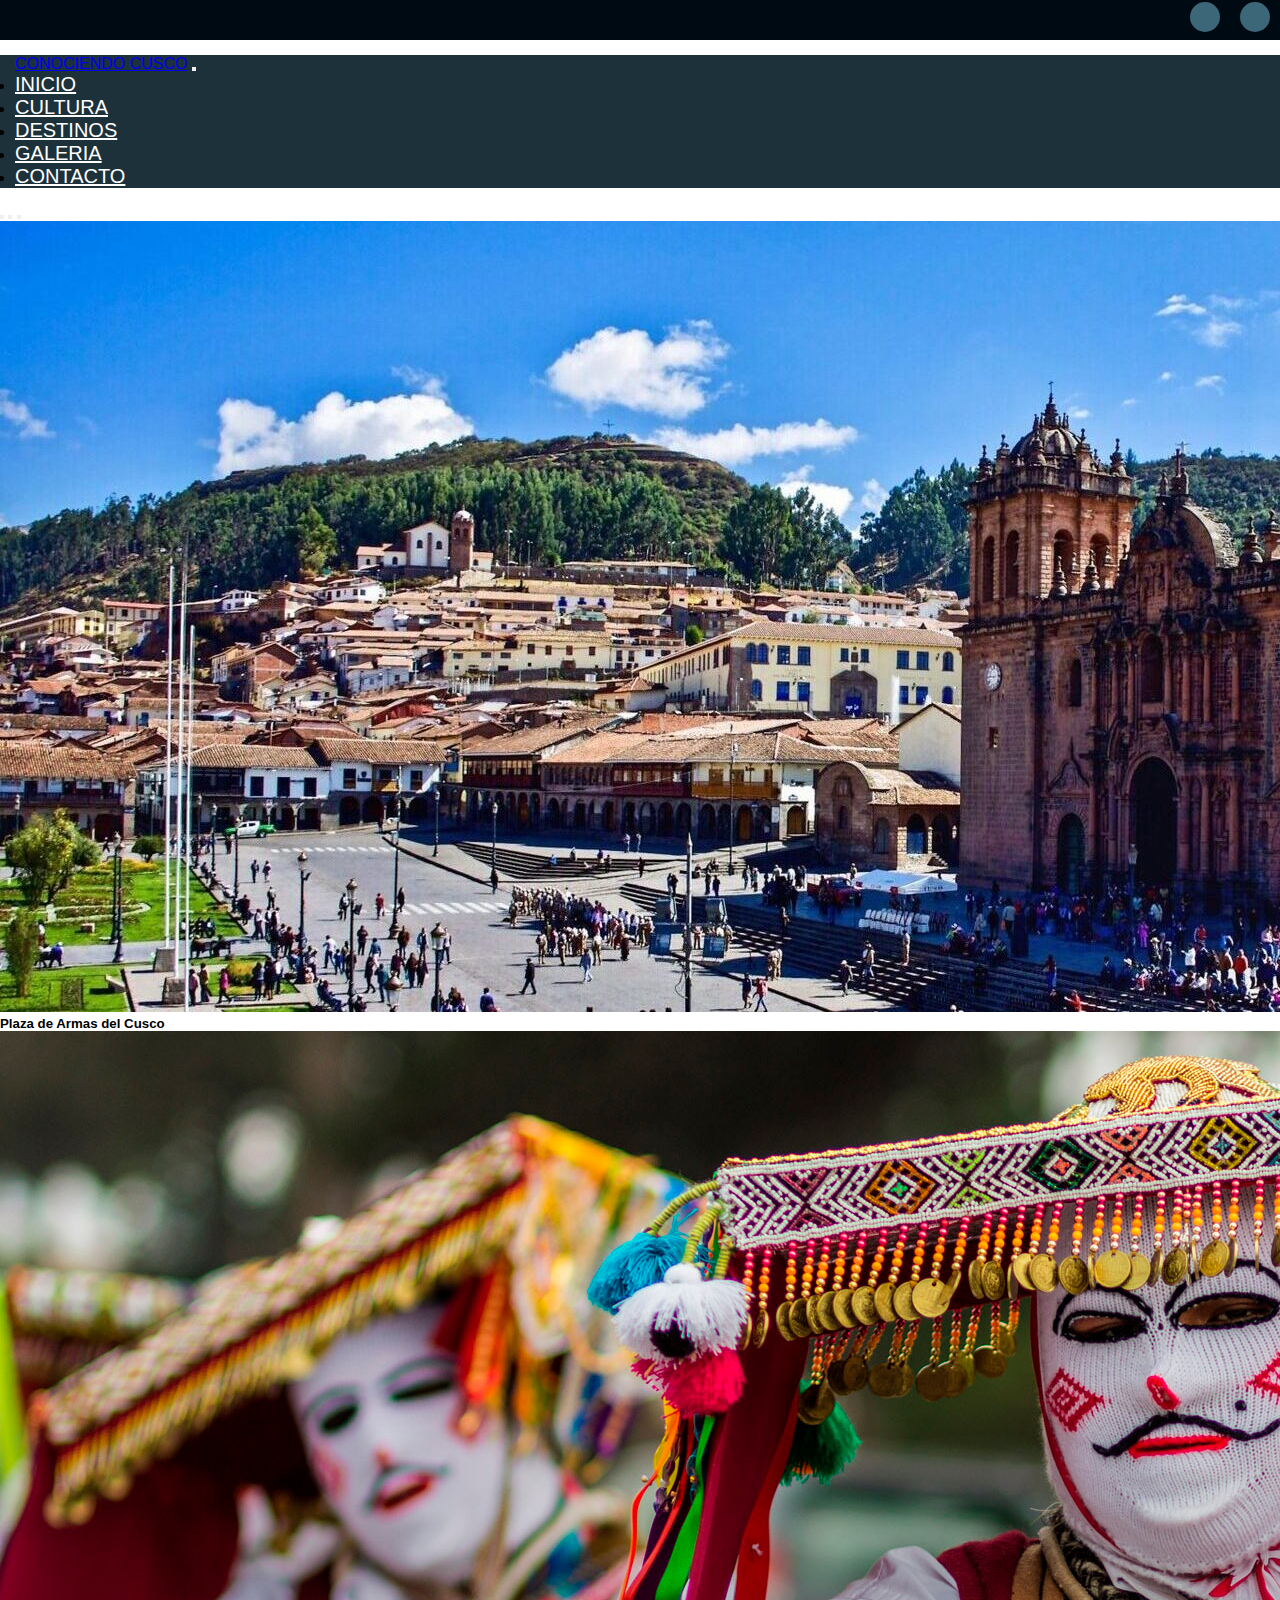
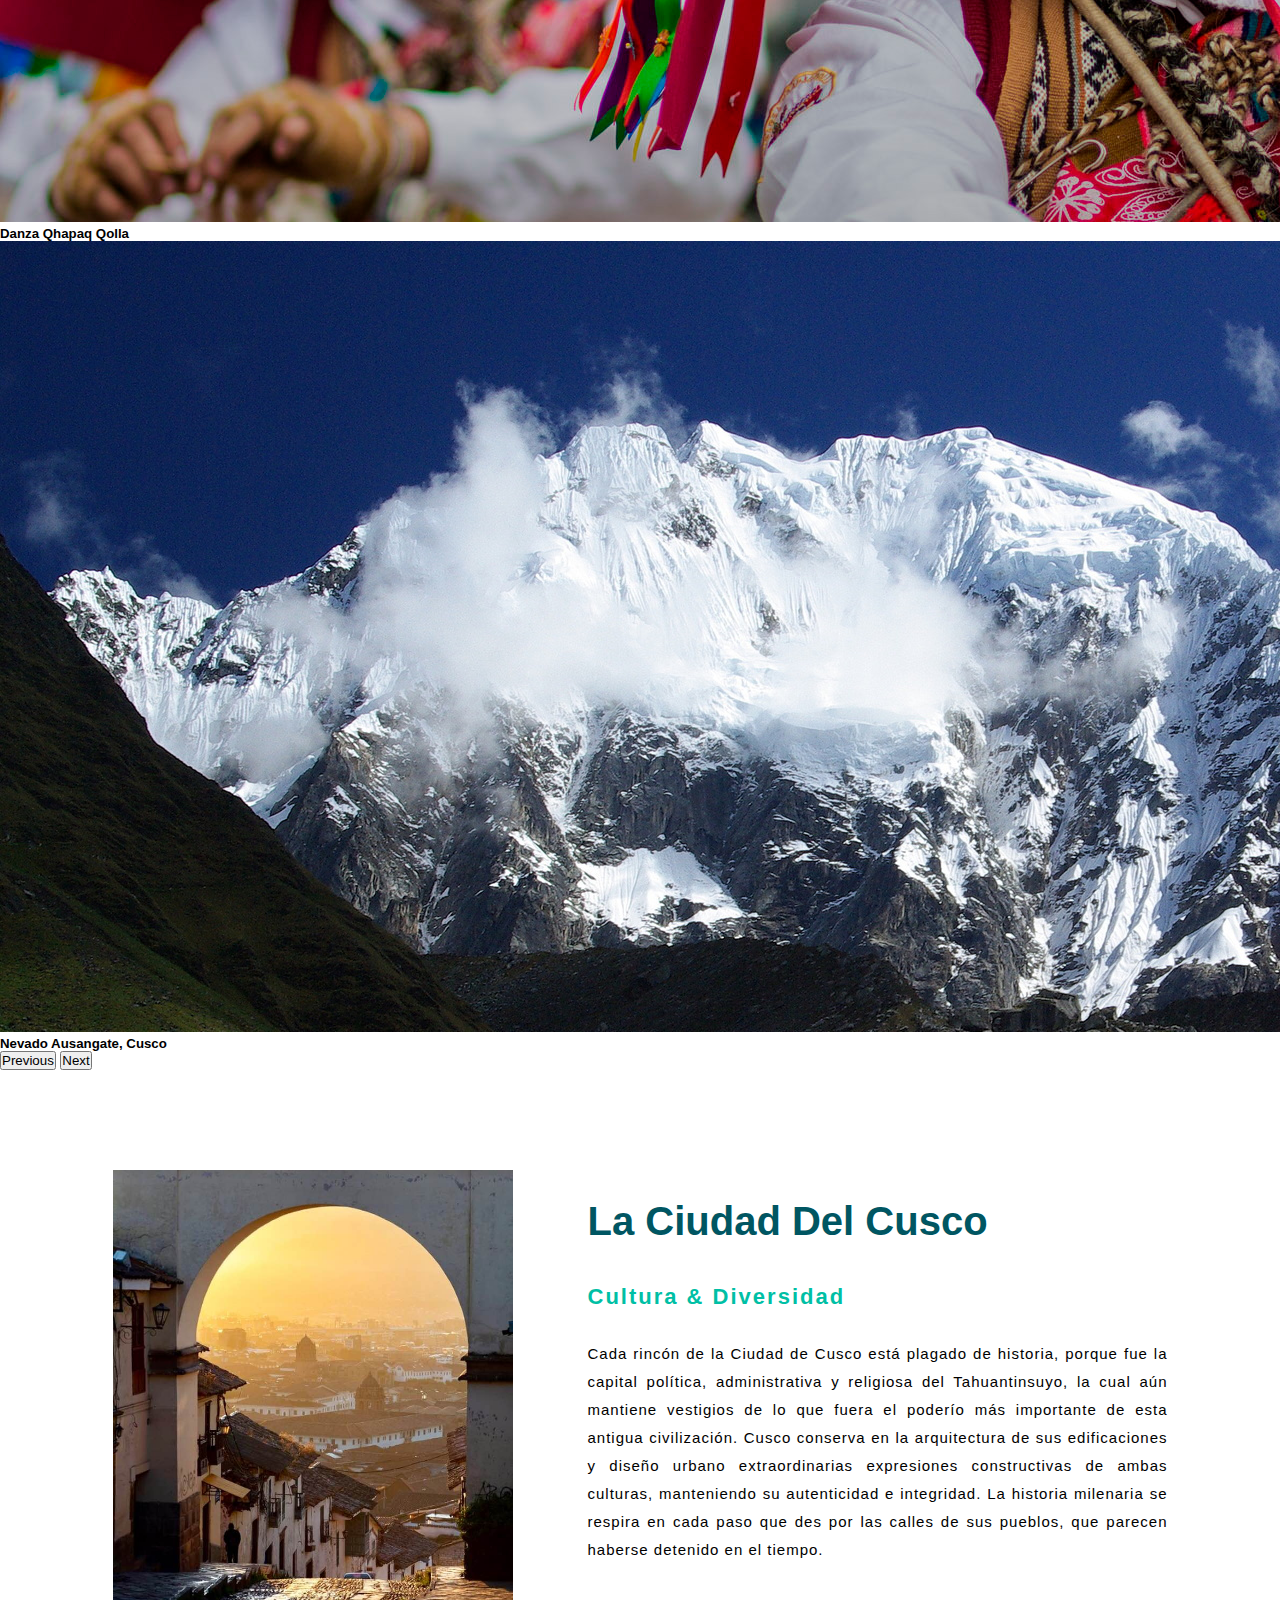
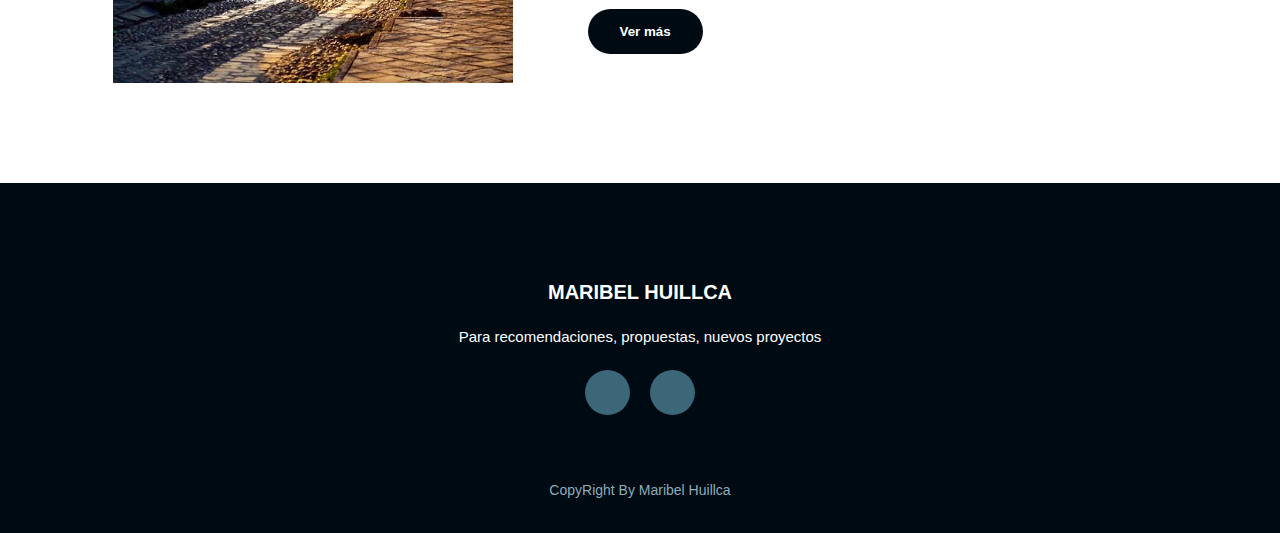
==== commit 9a62097c: "agrege links a redes sociales" ====
--- a/index.html
+++ b/index.html
@@ -11,7 +11,12 @@
 </head>
 <body>
     <!-- BARRA DE NAVEGACION -->
-    <div class="bloque">     </div>
+    <div class="bloque">
+        <div class="logo-head">
+            <a href="https://web.facebook.com/maryalizze.h.larosa.3" target="_blank"><i class="fa-brands fa-facebook"></i></a>
+            <a href="https://www.instagram.com/maribelhuillcaflores/" target="_blank"><i class="fa-brands fa-instagram"></i></a>
+        </div>     
+    </div>
     <header>
       <div class="container-fluid">
         <nav class="navbar navbar-expand-md navbar-dark" style="background-color:#1c313a">
@@ -96,8 +101,8 @@
             <p>MARIBEL HUILLCA</p>
             <p>Para recomendaciones, propuestas, nuevos proyectos</p>
             <div class="social">
-                <a href="#"><i class="fa-brands fa-facebook"></i></a>
-                <a href="#"><i class="fa-brands fa-instagram"></i></a>
+                <a href="https://web.facebook.com/maryalizze.h.larosa.3" target="_blank"><i class="fa-brands fa-facebook"></i></a>
+                <a href="https://www.instagram.com/maribelhuillcaflores/" target="_blank"><i class="fa-brands fa-instagram"></i></a>
             </div>
             <p class="end">CopyRight By Maribel Huillca</p>
         </div>
--- a/css/styles.css
+++ b/css/styles.css
@@ -12,9 +12,31 @@
 
 /*-----------------------------------------------INICIO------------------------------------------------------*/
 .bloque{
+    height: 40px;
+    background-color: #000a12;
+}
+.logo-head{
+    float: right;
+    display: flex;
+}
+.bloque a{
+    display: flex;
+    width: 30px;
     height: 30px;
-    background-color: #000a12;
-}
+    align-items: center;
+    justify-content: center;
+    background: #3b6779;
+    border-radius: 50%;
+    margin: 2px 10px;
+    color: white;
+    text-decoration: none;
+    font-size: 20px;
+}
+.bloque a:hover{
+    transform: scale(1.3);
+    transition: 0.3s;
+}
+
 /*BARRA DE NAVEGACION*/
 header{
     background-color: #1c313a;
@@ -136,7 +158,7 @@
     margin: 20px 10px;
     color: white;
     text-decoration: none;
-    font-size: 20px;
+    font-size: 28px;
 }
 .social a:hover{
     transform: scale(1.3);
